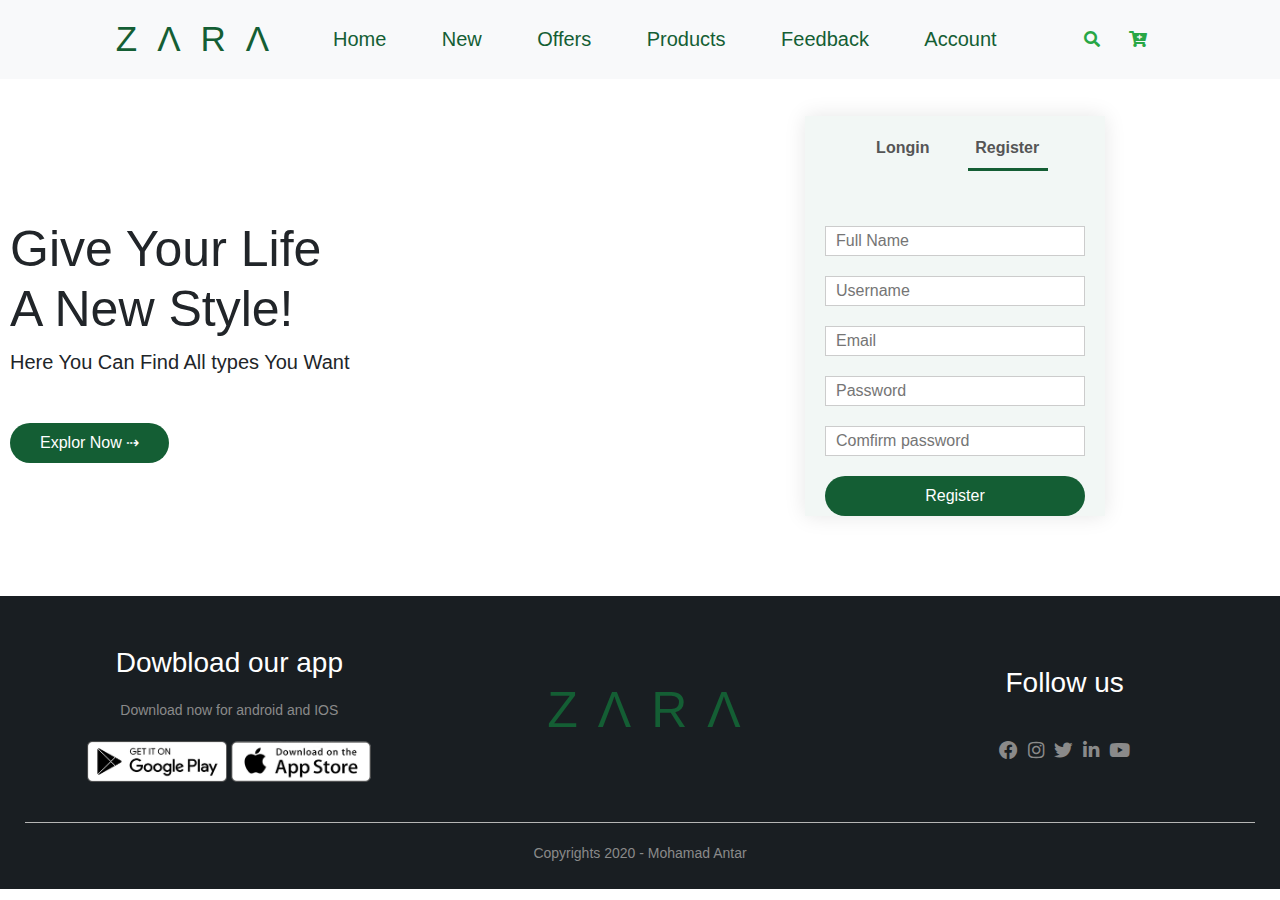
==== account.html @ 1e143ee1 "first commit" ====
<html>
    <head>
        <title> Z A R A </title>
        <link rel="stylesheet" href="css/bootstrap.min.css">
		<link rel="stylesheet" href="css/slick.css">
		<link rel="stylesheet" href="css/slick-theme.css">
		<link rel="stylesheet" href="css/style.css">
		<link rel="stylesheet" href="fonts/css/all.min.css">
    </head>
    <body>

                                                  <!----------- nav ------------>

        <section class="navbar ">
          <nav class="navbar navbar-expand-sm  bg-light fixed-top nav-fill  ">
                <a class="navbar-brand" href="#">Z&#581;R&#581;</a>
                 <button class="navbar-toggler" type="button" data-toggle="collapse" data-target="#navbarTogglerDemo03" aria-controls="navbarTogglerDemo03" aria-expanded="false" aria-label="Toggle navigation">
                  <span class="menu-icon"><i class="fas fa-bars"></i></span>
                </button>
                <div class="collapse navbar-collapse" id="navbarTogglerDemo03">
                <ul class="navbar-nav w-75  ">
                      <li class="nav-item active "> 
                           <a class="nav-link" href="index.html ">Home <span class="sr-only">(current)</span></a>
                      </li>
                      <li class="nav-item">
                           <a class="nav-link" href="#new">New</a>
                      </li>
                      <li class="nav-item">
                           <a class="nav-link" href="#offers">Offers</a>
                      </li>
                      <li class="nav-item">
                           <a class="nav-link" href="#products">Products</a>
                    </li>
                      <li class="nav-item">
                           <a class="nav-link" href="#feedback">Feedback</a>
                    </li>
                       <li class="nav-item">
                           <a class="nav-link" href="account.html">Account</a>
                    </li>

                </ul> 
                <div class="navbottt ">
                    <button class="btn btn-outline-success" type="submit"><i class="fas fa-search"></i></button>
                   <button class="btn btn-outline-success " type="Cart"><i class="fas fa-cart-plus"></i></button>
                   </div>
              </div>
           </nav>
      </section>

                                  <!----------- header ---------->

           <div class="allcontant" >
              <section class="row" id="home">
                  <div class="sec1"> 
                        <h1> Give Your Life<br> A New Style!</h1>
                        <p>Here You Can Find All types You Want</p>
                        <a href="" class="btnnow">Explor Now &#x21e2;</a>
                    </div>
                    <div class="sec1">
                      <div class="form-container">
                        <div class="form-btn">
                          <span onclick="login()">Longin</span>
                          <span onclick="register()">Register</span>
                          <hr id="Indicator">
                        </div>
                      
                      <form id="LoginForm">
                        <input type="text" placeholder="Username" pattern="^[a-zA-Z ]+$" title="your Username must be in English character and numbers only">
                                <input type="password" placeholder="password">
                                <button type="submit" class="btnnow" pattern="^.{8,}$" title="your password must be 8 caharacters at least" autocomplete="on">Login</button>
                                <a href="#">forget Password</a>
                      </form>

                        <form id="RegForm">
                             <input type="text" placeholder="Full Name" pattern="^[a-zA-Z ]+$" title="your name must be in English character only" autocomplete="on">
                            <input type="text" placeholder="Username" pattern="^[a-zA-Z ]+$" title="your Username must be in English character and numbers only">
                             <input type="email" placeholder="Email"  pattern="^([a-zA-Z0-9_\-\.]+)@([a-zA-Z0-9_\-\.]+)\.([a-zA-Z]{2,5})$" title="your email must be like that name@domain-name.com" autocomplete="on" >
                            <input type="password" placeholder="Password" pattern="^.{8,}$" title="your password must be 8 caharacters at least" autocomplete="on">
                            <input type="password" placeholder="Comfirm password" pattern="^.{8,}$" title="confirm password must match the password" autocomplete="on">
                            <button type="submit" class="btnnow" title="Can't Register" data-content="you should match all validation first">Register</button>
                                   
                        </form>
                     </div> 
                          </div>
</div>
                    </div>
              </section>

                                    <!---------- some products ------------>


           

    </div>
                                             <!--------- footer ------->
           <footer class="footer">
            <div class="allcontant">
              <div class="row">
                <div class="footer-sec1">
                  <h3>Dowbload our app </h3>
                  <p>Download now for android and IOS </p>
                  <div class="app-logo">
                    <img src="images/play-store.png">
                    <img src="images/app-store.png">
                  </div>
                </div>

              <div class="footer-sec2">
                 <h1 class="brand-bottonn" href="#">Z&#581;R&#581;</h1>
              </div>

              <div class="footer-sec3">
                  <h3>Follow us </h3>
                <ul> 
                  <li> <i class="fab fa-facebook fa-lg" >    </i></li>
                  <li> <i class="fab fa-instagram fa-lg" >   </i></li>
                  <li> <i class="fab fa-twitter fa-lg" >     </i></li>
                  <li> <i class="fab fa-linkedin-in fa-lg" > </i></li>
                  <li> <i class="fab fa-youtube fa-lg" >     </i></li>
              </ul>
              </div>
            </div>
              <hr>
              <p class="copyrights"> Copyrights 2020 - Mohamad Antar</p>
              </div>
            </footer>
        
        
        
        
          <script src="js/jquery-3.5.1.min.js" ></script>
      		<script src="js/popper.min.js" ></script>
      		<script src="js/slick.min.js" ></script>
      		<script src="js/bootstrap.js" ></script>
      		<script src="js/script.js" ></script>
    </body>
</html>
---- css/style.css ----
body{

    
}

.clear{
	clear: both;
}
nav{
    
}
nav .navbar-brand{
    letter-spacing: 20px;
    font-weight: 300;
    margin-left: 8%;
    font-size: 35px;
    font-family: Helvetica;
    color: #145e34;
}
nav form{
	display: inline-block;
}

nav .navbar-toggler-icon{
	color: #145e34;

}

nav .search-bar{
    height: 35px;
}

form i{
	border: none;
}
nav .search-bar{
	border-top:none;
	border-right: none;
	border-left: none;
	border-bottom:2px solid #28a745;
}
nav .btn{
	height: 40px;
	border: none;
}
.navbottt{
	margin-left:5%;

}


nav ul{
	margin-right: 0;
}
nav ul li{
}
nav ul li a {
	font-size: 20px;
	margin-top: 0;
	color: #145e34;

} 
nav .navbott{
	
}
.allcontant{
	justify-content: center;
	max-width: 1300px;
	margin: 0 auto;
	padding-left: 25px;
	padding-right: 25px;
}
.row{
	display: flex;
	align-items: center;
	flex-wrap: wrap;
	justify-content: space-around;
}
.row .sec1{
	flex-basis: 50%;
	padding-top: 100px;
	min-width: 400px;
}
.row .sec1 h1{
	font-size: 50px;
	line-height: 60px;

}
.row .sec1 p{
	font-size: 20px
}
.btnnow{
	display: inline-block;
	background:#145e34;
	color: #fff;
	padding: 8px 30px;
	margin: 30px 0;
	border-radius: 30px
}
.btnnow:hover{
	text-decoration: none;
	color: #fff;
	
}
.row .sec1 .carousel{
		
}


.row .sec1 .carousel img{
		max-width: 100%
		padding:50px 0;

}
.someprodcts{
	margin: 70px 0;

}
.someprodcts h2{
	margin: 30px 0px;
}
.sec2{
	flex: 1 1 30px;
	min-width: 250px;
	margin-bottom: 30px;
	transition: transform .6s;

}
.sec2:hover{
	transform: translateY(-11px);

}
.sec2 img{
	width: 90%;
}

.smallcontinarr{
	max-width: 1080px;
	margin:auto;
	padding-right: 20px;
	margin-left: 20px: 
}
.sec3{
	flex-basis: 25%;
	padding: 10px;
	min-width: 200px;
	margin-bottom: 50px;
	transition: transform .4s;
}
.sec3:hover{
	transform: translateY(-8px);
}
.sec3 img{
	width: 80%
}
.sec-name{
	text-align: center;
	margin: 50px auto 50px;
	position: relative;
	line-height: 60px;
	color: #555;
	letter-spacing: 6px;
	
	text-transform: uppercase;

}

.sec-name::after{
	content: '';
	background:#145e34;
	width: 200px;
	height: 5px;
	border-radius: 5px;
	position: absolute;;
	bottom: 0;
	left: 50%;
	transform: translateX(-50%);

}
.prodc-name{
	color: #555;
	font-size: 20px;
	font-weight: normal;
	margin: 15px 0 5px;
}
.price{
	font-size: 14px
}
.rating .fa, .rating .far,.rating .fas{
	color: #ff523b;

}


						/*------------comments-----------*/

.comments{
	padding-top: 20px;
	
}
.comments .sec2{
	text-align: center;
	padding:20px 20px;
	box-shadow: 0 0 10px 0 rgba(0,0,0,.1);
	cursor: pointer;
	

}

.comments .sec2 img{
	width: 70px;
	margin-top: 20px;
	border-radius:50%;
}
.fa.fa-quote-left {
	font-size: 34px;
	color:#145e34;

}

.comments .sec2 p{
	font-size: 12px;
	margin: 10px 0;
	color: #777;
}
.comments .sec2 h3{
	font-weight: 600;
	color: #555;
	font-size: 16px;
}
footer{
	color: #8a8a8a;
	font-size: 14px;
	padding:50px 0 9px;
	background-color: #191e22;
	text-align: center;

}
footer p {
	color: #8a8a8a;
}
footer h3{
	color: #fff;
	margin-bottom: 20px;
}
.footer-sec1, .footer-sec2, .footer-sec3{
	min-width: 350px;
	margin-bottom: 20px
}
.footer-sec1{
	flex-basis: 30%;

}
.footer-sec2{
	text-align:center;
	justify-content: center;
}
.footer-sec2 {

}
.app-logo{
	margin-top:20px;

}
.app-logo img{
	width: 140px
}

footer .brand-bottonn{
    letter-spacing: 20px;
    font-weight: 300;
    font-size: 50px;
    font-family: Helvetica;
    color: #145e34;
}

footer ul{
	list-style: none;
	padding-left:0;
	margin: 0;
}

footer ul li{
	display: inline-block;
	margin-top: 20px;
	padding: 3px
}

footer ul li:hover{
	color: #fff;
	transition: .4s
}
footer hr {
	border:none;
	background:#b5b5b5;
	height: 1px;
	margin: 20px 0;
}

				/* account page */

.form-container{
	background:#f2f7f5;
	width: 300px;
	height: 400px;
	position: relative;
	text-align: center;
	padding: 20px 0;
	margin: auto;
	box-shadow: 0 0 20px 0 rgba(0,0,0,0.1);
	margin-bottom: 80px;
	overflow: hidden;
}

.form-container span{
	font-weight: bold;
	padding: 0 10px;
	color: #555;
	cursor: pointer;
	width: 100px;
	display: inline-block;
}
.form-btn{
	display: inline-block;

}
.form-container form{
	max-width: 300px;
	padding: 0 20px;
	position: absolute;
	top: 100px;
	transition: transform 1s
}
form input{
	width: 100%;
	height: 30px;
	margin: 10px 0;
	padding: 0 10px;
	border:1px solid #ccc;

}
form .btnnow{
	width: 100%;
	border:none;
	cursor: pointer;
	margin: 10px 0;
}

form .btnnow:focus{
	outline: none;
}
#LoginForm{
	left: -300px;
}
#RegForm{
	left: 0
}
#Indicator{
	width: 80px;
	border:none;
	background:#145e34;
	height: 3px;
	margin-top:8px;
	margin-left: 15px;
	transform: translateX(100px);
	transition: transform 1s;
}
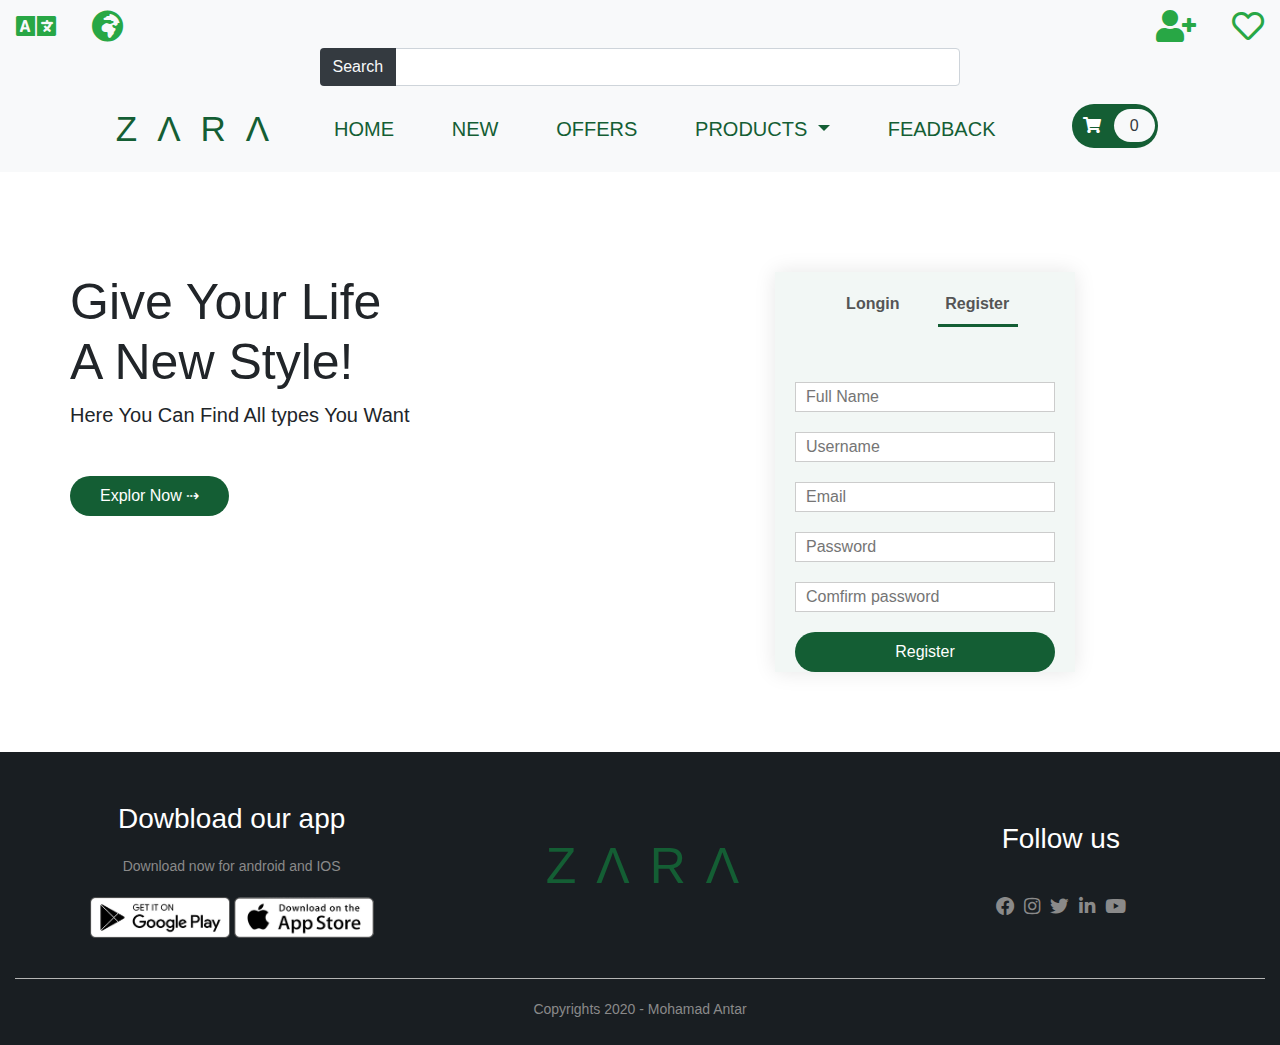
==== commit 9c254613: "h2 commit" ====
--- a/account.html
+++ b/account.html
@@ -11,45 +11,76 @@
 
                                                   <!----------- nav ------------>
 
-        <section class="navbar ">
-          <nav class="navbar navbar-expand-sm  bg-light fixed-top nav-fill  ">
-                <a class="navbar-brand" href="#">Z&#581;R&#581;</a>
+                    <div class=" d-flex justify-content-between bg-light">
+               <div class="mt-2">
+                    <a href="#" class="px-3  text-success h2"><i class="fas fa-language"></i></a>
+                    <a href="#" class="px-3  text-success h2 "><i class="fas fa-globe-africa"></i></a>
+                </div>
+          <div class="input-group mt-5 w-50 ">
+                <div class="input-group-prepend">
+                  <button class="btn bg-dark text-light" type="button" >Search</button>
+                </div>
+                <input type="text" class="form-control" placeholder="">
+              </div>
+         
+                <div class="mt-2">
+                    <a href="account.html" class="px-3  text-success h2 "><i class="fas fa-user-plus"></i></a>
+                    <a href="#" class="px-3  text-success h2 "><i class="far fa-heart"></i></a>
+                </div>
+            </div>
+                                               <!----------- nav ------------>
+              <nav class="navbar navbar-expand-lg  bg-light sticky-top  nav-fill  ">
+                <a class="navbar-brand" href="index.html">Z&#581;R&#581;</a>
                  <button class="navbar-toggler" type="button" data-toggle="collapse" data-target="#navbarTogglerDemo03" aria-controls="navbarTogglerDemo03" aria-expanded="false" aria-label="Toggle navigation">
                   <span class="menu-icon"><i class="fas fa-bars"></i></span>
                 </button>
                 <div class="collapse navbar-collapse" id="navbarTogglerDemo03">
                 <ul class="navbar-nav w-75  ">
                       <li class="nav-item active "> 
-                           <a class="nav-link" href="index.html ">Home <span class="sr-only">(current)</span></a>
+                           <a class="nav-link" href="index.html">HOME <span class="sr-only">(current)</span></a>
                       </li>
                       <li class="nav-item">
-                           <a class="nav-link" href="#new">New</a>
+                           <a class="nav-link" href="index.html#new">NEW</a>
                       </li>
                       <li class="nav-item">
-                           <a class="nav-link" href="#offers">Offers</a>
+                           <a class="nav-link" href="#offers">OFFERS</a>
                       </li>
-                      <li class="nav-item">
-                           <a class="nav-link" href="#products">Products</a>
-                    </li>
-                      <li class="nav-item">
-                           <a class="nav-link" href="#feedback">Feedback</a>
+                                          <li class="nav-item">
+                           <div class="dropdown">
+                              <a class=" nav-link dropdown-toggle" href="products.html" data-toggle="dropdown" aria-haspopup="true" aria-expanded="false">
+                                PRODUCTS
+                              </a>
+
+                              <div class="dropdown-menu" aria-labelledby="dropdownMenuLink">
+                                <a class="dropdown-item " href="products.html">ALL</a>
+                                <a class="dropdown-item " href="products.html#men">Mem</a>
+                                <a class="dropdown-item" href="products.html#women">Women</a>
+                                <a class="dropdown-item" href="products.html#kids">Kids</a>
+                                <a class="dropdown-item" href="products.html#sports">Sports</a>
+                              </div>
+                            </div>
                     </li>
                        <li class="nav-item">
-                           <a class="nav-link" href="account.html">Account</a>
+                           <a class="nav-link" href="index.html#feedback">FEADBACK</a>
                     </li>
 
                 </ul> 
-                <div class="navbottt ">
-                    <button class="btn btn-outline-success" type="submit"><i class="fas fa-search"></i></button>
-                   <button class="btn btn-outline-success " type="Cart"><i class="fas fa-cart-plus"></i></button>
+                  <div class="navbottt ">
+                       <form action="#" class="cart-nav">
+                        <a href="cart.html" class="py-2 rounded-pill">
+                        <span class="px-2 text-white"><i class="fas fa-shopping-cart"></i></span>
+                        <span class="px-3 py-2 rounded-pill text-dark bg-light">0</span>
+                      </a>
+                  </form>
+
                    </div>
               </div>
            </nav>
-      </section>
+
 
                                   <!----------- header ---------->
 
-           <div class="allcontant" >
+           <div class="container-lg" >
               <section class="row" id="home">
                   <div class="sec1"> 
                         <h1> Give Your Life<br> A New Style!</h1>
@@ -94,8 +125,8 @@
     </div>
                                              <!--------- footer ------->
            <footer class="footer">
-            <div class="allcontant">
-              <div class="row">
+            <div class="container-fluid">
+              <div class="row-foter">
                 <div class="footer-sec1">
                   <h3>Dowbload our app </h3>
                   <p>Download now for android and IOS </p>
--- a/css/style.css
+++ b/css/style.css
@@ -1,14 +1,3 @@
-body{
-
-    
-}
-
-.clear{
-	clear: both;
-}
-nav{
-    
-}
 nav .navbar-brand{
     letter-spacing: 20px;
     font-weight: 300;
@@ -47,6 +36,12 @@
 	margin-left:5%;
 
 }
+.cart-nav{
+	background: #145e34;
+	padding: 10px 3px;
+	border-radius: 25px;
+	margin-top: 10px;
+}
 
 
 nav ul{
@@ -63,19 +58,18 @@
 nav .navbott{
 	
 }
-.allcontant{
-	justify-content: center;
-	max-width: 1300px;
-	margin: 0 auto;
-	padding-left: 25px;
-	padding-right: 25px;
-}
 .row{
+	display: flex;
+	flex-wrap: wrap;
+}
+.row-foter{
 	display: flex;
 	align-items: center;
 	flex-wrap: wrap;
 	justify-content: space-around;
 }
+
+
 .row .sec1{
 	flex-basis: 50%;
 	padding-top: 100px;
@@ -134,12 +128,7 @@
 	width: 90%;
 }
 
-.smallcontinarr{
-	max-width: 1080px;
-	margin:auto;
-	padding-right: 20px;
-	margin-left: 20px: 
-}
+
 .sec3{
 	flex-basis: 25%;
 	padding: 10px;
@@ -155,12 +144,10 @@
 }
 .sec-name{
 	text-align: center;
-	margin: 50px auto 50px;
 	position: relative;
 	line-height: 60px;
 	color: #555;
 	letter-spacing: 6px;
-	
 	text-transform: uppercase;
 
 }
@@ -364,4 +351,6 @@
 	margin-left: 15px;
 	transform: translateX(100px);
 	transition: transform 1s;
-}+}
+
+
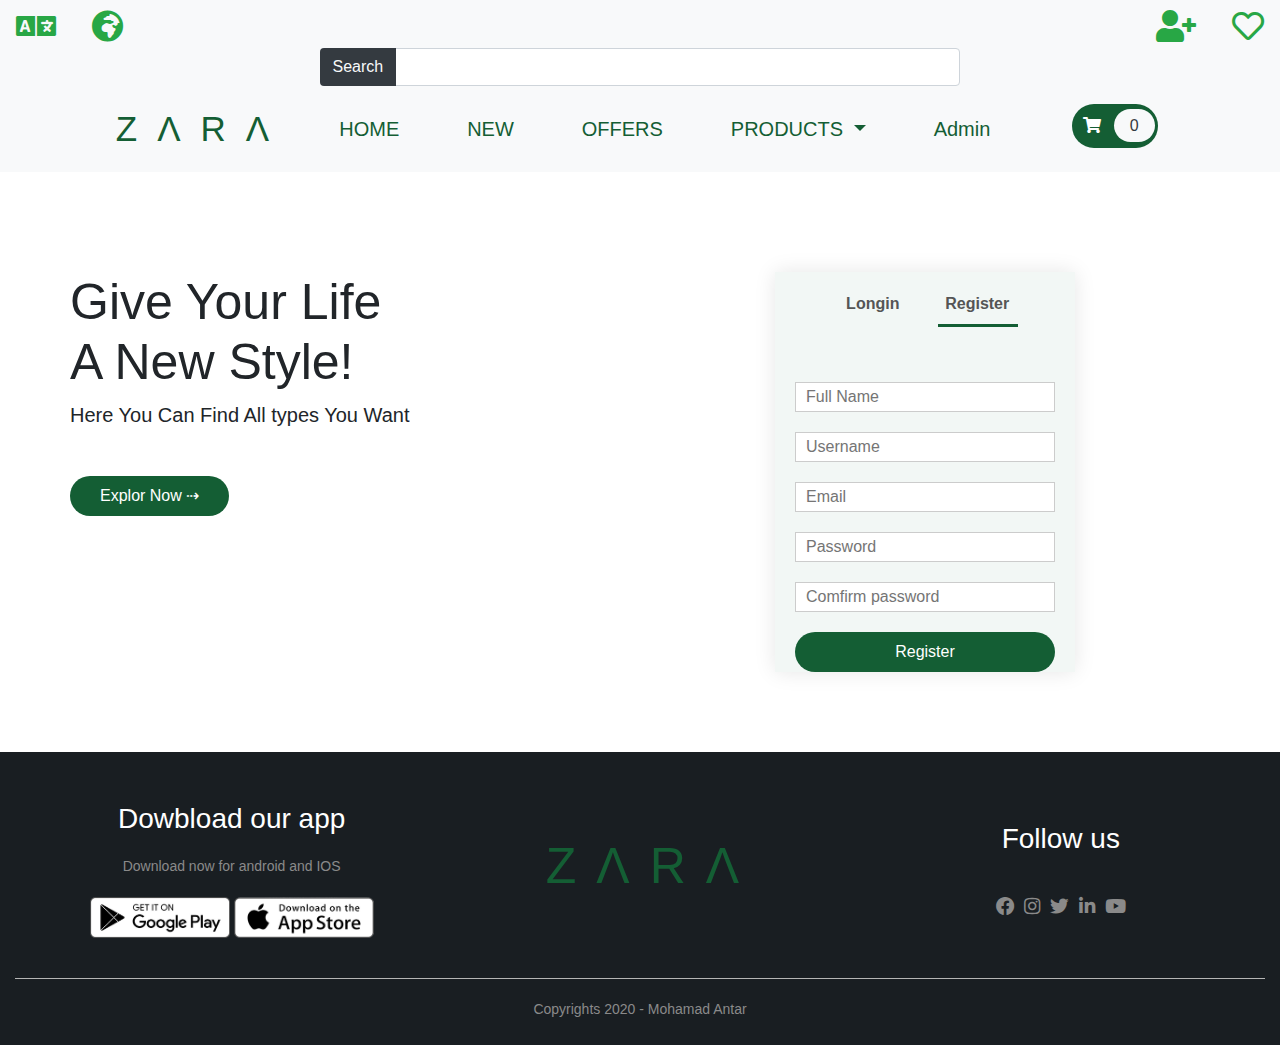
==== commit ce390e1f: "Merge branch 'main' of https://github.com/mohamadantar198/ZARA into main" ====
--- a/account.html
+++ b/account.html
@@ -29,7 +29,7 @@
                 </div>
             </div>
                                                <!----------- nav ------------>
-              <nav class="navbar navbar-expand-lg  bg-light sticky-top  nav-fill  ">
+              <nav class="navbar navbar-expand-sm  bg-light sticky-top  nav-fill  ">
                 <a class="navbar-brand" href="index.html">Z&#581;R&#581;</a>
                  <button class="navbar-toggler" type="button" data-toggle="collapse" data-target="#navbarTogglerDemo03" aria-controls="navbarTogglerDemo03" aria-expanded="false" aria-label="Toggle navigation">
                   <span class="menu-icon"><i class="fas fa-bars"></i></span>
@@ -61,7 +61,7 @@
                             </div>
                     </li>
                        <li class="nav-item">
-                           <a class="nav-link" href="index.html#feedback">FEADBACK</a>
+                           <a class="nav-link" href="admin/dashbord.html">Admin</a>
                     </li>
 
                 </ul> 
@@ -165,4 +165,4 @@
       		<script src="js/bootstrap.js" ></script>
       		<script src="js/script.js" ></script>
     </body>
-</html>+</html>
--- a/css/style.css
+++ b/css/style.css
@@ -155,7 +155,7 @@
 .sec-name::after{
 	content: '';
 	background:#145e34;
-	width: 200px;
+	width: 120px;
 	height: 5px;
 	border-radius: 5px;
 	position: absolute;;
@@ -352,5 +352,20 @@
 	transform: translateX(100px);
 	transition: transform 1s;
 }
-
-
+/*admin*/
+.brand-img-size{
+    height: 70px;
+    width: 120px;
+}
+
+.product-img-size{
+    height: 180px;
+    width: 100px;
+}
+
+.user-img-size{
+    height: 70px;
+    width: 70px;  
+}
+
+
